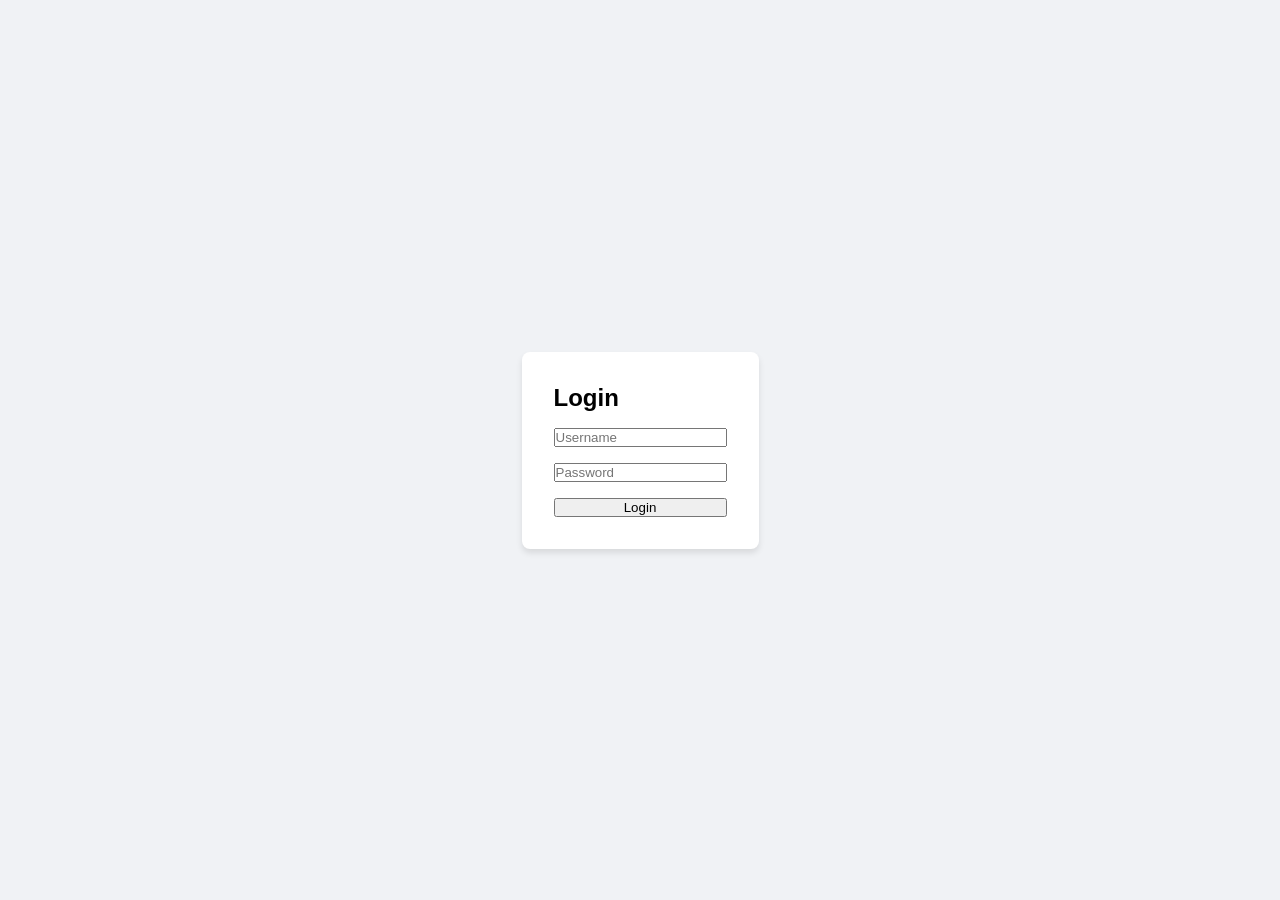
==== index.html @ 730ccd54 "feat: implement authentication UI, responsive grid dashboard, and detail view with API integration" ====
<!DOCTYPE html>
<html lang="en">
<head>
    <meta charset="UTF-8">
    <meta name="viewport" content="width=device-width, initial-scale=1.0">
    <title>Login</title>
    <link rel="stylesheet" href="styles.css">
</head>
<body class="login-body">
    <div class="login-container">
        <h2>Login</h2>
        <form id="loginForm">
            <input type="text" id="username" placeholder="Username" required>
            <input type="password" id="password" placeholder="Password" required>
            <button type="Submit">Login</button>
        </form>
    </div>
    <script>
        document.getElementById('loginForm').addEventListener('submit', function(e) {
            e.preventDefault();
            window.location.href = 'dashboard.html';
        });
    </script>
</body>
</html>
---- styles.css ----
* { box-sizing: border-box; margin: 0; padding: 0; font-family: sans-serif; }

/* Login */
.login-body { display: flex; justify-content: center; align-items: center; height: 100vh; background: #f0f2f5; }
.login-container { background: white; padding: 2rem; border-radius: 8px; box-shadow: 0 4px 6px rgba(0,0,0,0.1); display: flex; flex-direction: column; gap: 1rem; }
.login-container form { display: flex; flex-direction: column; gap: 1rem; }

/* Navbar */
.navbar { display: flex; justify-content: space-between; padding: 1rem 2rem; background: #202329; color: white; }

/* Grid de Tarjetas */
.grid-container {
    display: grid;
    gap: 15px;
    padding: 2rem;
}
.card {
    background: white; border-radius: 8px; overflow: hidden; cursor: pointer;
    box-shadow: 0 4px 6px rgba(0,0,0,0.1); transition: transform 0.2s;
    display: flex; flex-direction: column; align-items: center; padding-bottom: 10px;
}
.card:hover { transform: scale(1.05); }
.card img { width: 100%; height: auto; border-bottom: 2px solid #eee; margin-bottom: 10px; }

/* Layout Móvil: 3 cards en 2 filas */
@media (max-width: 767px) {
    .grid-container { grid-template-columns: repeat(3, 1fr); }
}

/* Layout Normal: 3 arriba, 3 abajo (en caso de 6) o 3 por fila */
@media (min-width: 768px) and (max-width: 1199px) {
    .grid-container { grid-template-columns: repeat(3, 1fr); }
}

/* Layout Alargado (Escritorio): hasta 5 en la primera fila */
@media (min-width: 1200px) {
    .grid-container { grid-template-columns: repeat(5, 1fr); }
}

/* Detalle */
.detail-container { display: flex; gap: 2rem; padding: 2rem; }
.detail-container img { width: 300px; border-radius: 8px; }
.back-btn { margin-top: auto; padding: 0.5rem 1rem; cursor: pointer; align-self: flex-start; }
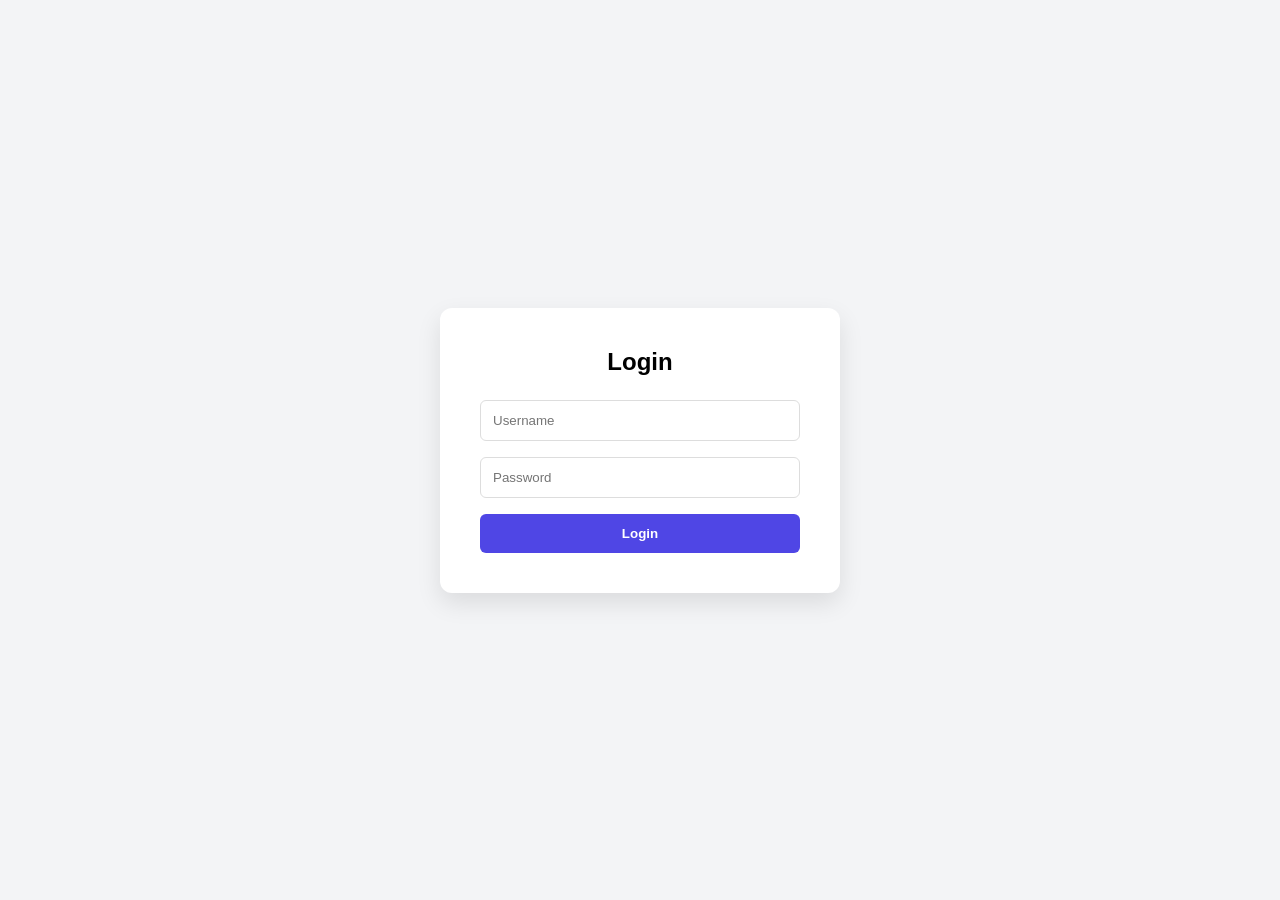
==== commit ec85b774: "Change Title" ====
--- a/index.html
+++ b/index.html
@@ -3,7 +3,7 @@
 <head>
     <meta charset="UTF-8">
     <meta name="viewport" content="width=device-width, initial-scale=1.0">
-    <title>Login</title>
+    <title>Login - Rick & Mortys</title>
     <link rel="stylesheet" href="styles.css">
 </head>
 <body class="login-body">
@@ -12,7 +12,7 @@
         <form id="loginForm">
             <input type="text" id="username" placeholder="Username" required>
             <input type="password" id="password" placeholder="Password" required>
-            <button type="Submit">Login</button>
+            <button type="submit">Login</button>
         </form>
     </div>
     <script>
--- a/styles.css
+++ b/styles.css
@@ -1,43 +1,69 @@
-* { box-sizing: border-box; margin: 0; padding: 0; font-family: sans-serif; }
-
-/* Login */
-.login-body { display: flex; justify-content: center; align-items: center; height: 100vh; background: #f0f2f5; }
-.login-container { background: white; padding: 2rem; border-radius: 8px; box-shadow: 0 4px 6px rgba(0,0,0,0.1); display: flex; flex-direction: column; gap: 1rem; }
-.login-container form { display: flex; flex-direction: column; gap: 1rem; }
-
-/* Navbar */
-.navbar { display: flex; justify-content: space-between; padding: 1rem 2rem; background: #202329; color: white; }
-
-/* Grid de Tarjetas */
-.grid-container {
-    display: grid;
-    gap: 15px;
-    padding: 2rem;
-}
-.card {
-    background: white; border-radius: 8px; overflow: hidden; cursor: pointer;
-    box-shadow: 0 4px 6px rgba(0,0,0,0.1); transition: transform 0.2s;
-    display: flex; flex-direction: column; align-items: center; padding-bottom: 10px;
-}
-.card:hover { transform: scale(1.05); }
-.card img { width: 100%; height: auto; border-bottom: 2px solid #eee; margin-bottom: 10px; }
-
-/* Layout Móvil: 3 cards en 2 filas */
-@media (max-width: 767px) {
-    .grid-container { grid-template-columns: repeat(3, 1fr); }
+:root {
+    --primary-dark: #202329;
+    --accent-color: #4F46E5;
+    --bg-light: #f3f4f6;
 }
 
-/* Layout Normal: 3 arriba, 3 abajo (en caso de 6) o 3 por fila */
-@media (min-width: 768px) and (max-width: 1199px) {
-    .grid-container { grid-template-columns: repeat(3, 1fr); }
+* { box-sizing: border-box; margin: 0; padding: 0; font-family: 'Segoe UI', Tahoma, Geneva, Verdana, sans-serif; }
+
+body { background-color: var(--bg-light); min-height: 100vh; }
+
+/* 1. LOGIN RESPONSIVE */
+.login-body { display: flex; justify-content: center; align-items: center; padding: 20px; }
+.login-container { 
+    background: white; padding: 2.5rem; border-radius: 12px; 
+    box-shadow: 0 10px 25px rgba(0,0,0,0.1);
+    width: 100%; max-width: 400px; /* Se ajusta solo en móviles */
+}
+.login-container h2 { margin-bottom: 1.5rem; text-align: center; }
+.login-container form { display: flex; flex-direction: column; gap: 1rem; }
+input { padding: 12px; border: 1px solid #ddd; border-radius: 6px; width: 100%; }
+button { 
+    padding: 12px; background: var(--accent-color); color: white; 
+    border: none; border-radius: 6px; cursor: pointer; font-weight: 600;
 }
 
-/* Layout Alargado (Escritorio): hasta 5 en la primera fila */
-@media (min-width: 1200px) {
-    .grid-container { grid-template-columns: repeat(5, 1fr); }
+/* 2. NAVBAR RESPONSIVE */
+.navbar { 
+    display: flex; justify-content: space-between; align-items: center;
+    flex-wrap: wrap; /* PERMITE QUE EL BUSCADOR BAJE EN MÓVILES */
+    padding: 1rem 5%; background: var(--primary-dark); color: white; gap: 1rem;
+}
+.search-container { display: flex; gap: 0.5rem; flex-grow: 1; justify-content: flex-end; min-width: 250px; }
+#searchInput { max-width: 300px; padding: 8px; }
+
+/* 3. GRID RESPONSIVO (Requerimiento exacto) */
+.grid-container {
+    display: grid; gap: 20px; padding: 2rem 5%;
+    grid-template-columns: repeat(3, 1fr); /* Móvil: 3 columnas */
 }
 
-/* Detalle */
-.detail-container { display: flex; gap: 2rem; padding: 2rem; }
-.detail-container img { width: 300px; border-radius: 8px; }
-.back-btn { margin-top: auto; padding: 0.5rem 1rem; cursor: pointer; align-self: flex-start; }+@media (min-width: 768px) {
+    .grid-container { grid-template-columns: repeat(3, 1fr); } /* Tablet: 3 col */
+}
+
+@media (min-width: 1200px) {
+    .grid-container { grid-template-columns: repeat(5, 1fr); } /* Escritorio: 5 col */
+}
+
+.card {
+    background: white; border-radius: 10px; overflow: hidden; 
+    box-shadow: 0 4px 6px rgba(0,0,0,0.05); transition: 0.3s;
+    display: flex; flex-direction: column; text-align: center; cursor: pointer;
+}
+.card:hover { transform: translateY(-5px); box-shadow: 0 10px 15px rgba(0,0,0,0.1); }
+.card img { width: 100%; aspect-ratio: 1 / 1; object-fit: cover; }
+.card p { padding: 10px; font-weight: 500; font-size: 0.9rem; }
+
+/* 4. DETAIL RESPONSIVE */
+.detail-container { 
+    display: flex; flex-direction: column; align-items: center;
+    padding: 2rem; gap: 2rem; max-width: 1000px; margin: 0 auto;
+}
+.detail-image-box { width: 100%; max-width: 400px; }
+.detail-image-box img { width: 100%; border-radius: 15px; box-shadow: 0 10px 20px rgba(0,0,0,0.2); }
+.info { width: 100%; line-height: 1.8; }
+
+@media (min-width: 768px) {
+    .detail-container { flex-direction: row; align-items: flex-start; }
+}
